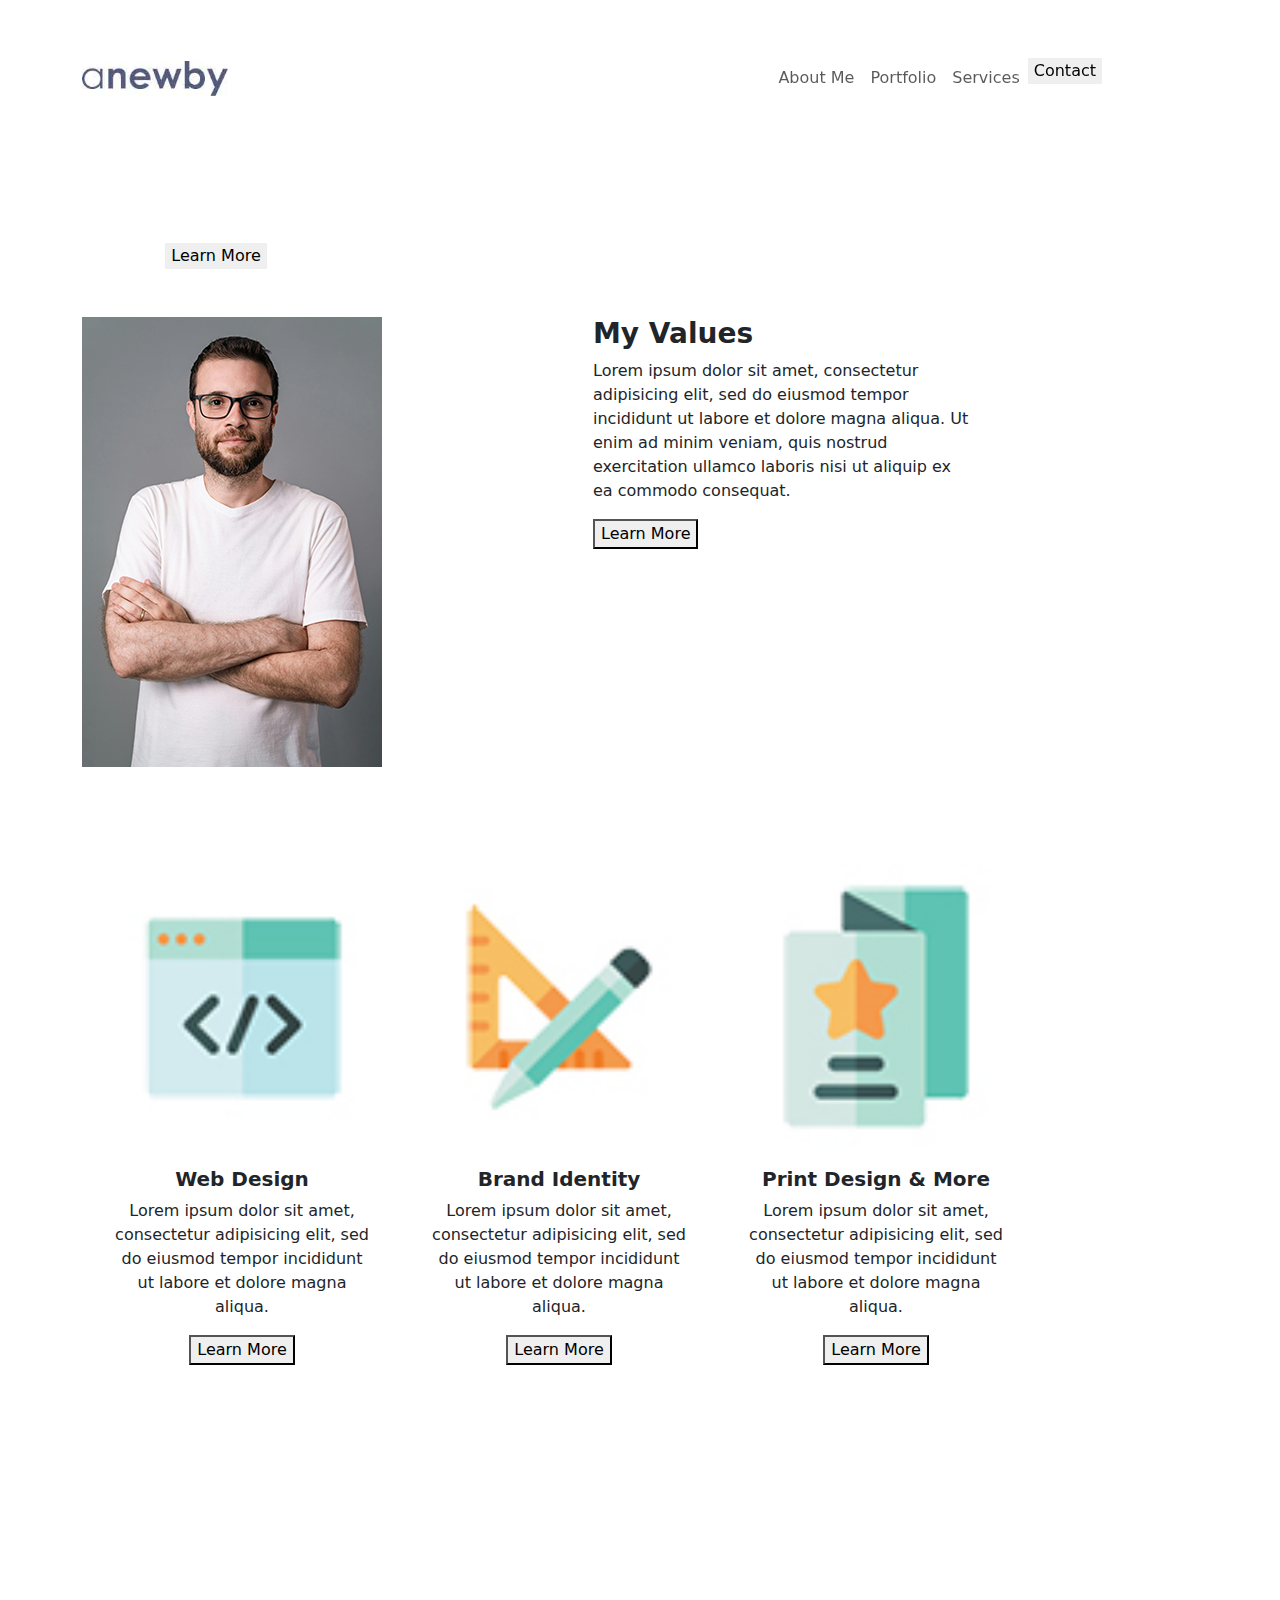
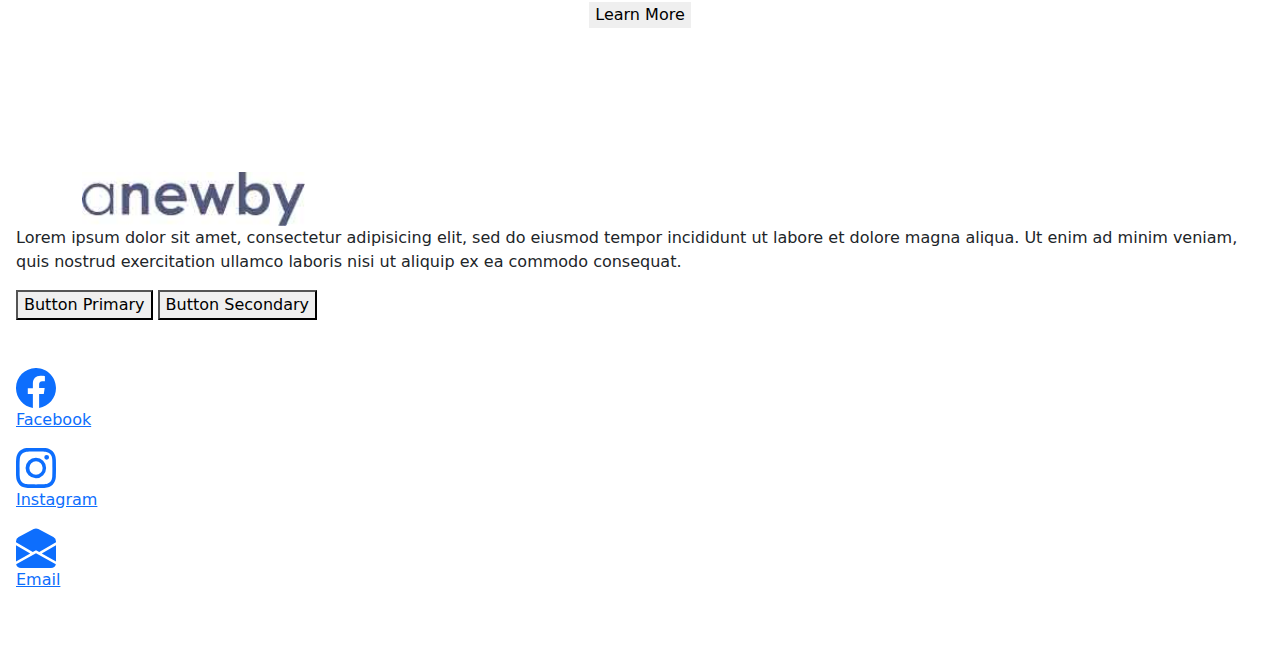
==== about.html @ a5a60855 "added stuff" ====
<!DOCTYPE html>
<html lang="en">

<head>
  <meta charset="UTF-8">
  <meta name="viewport" content="width=device-width, initial-scale=1.0">
  <title>About Me</title>


  <link rel="stylesheet" href="css/aboutme.css">
  <link href="https://cdn.jsdelivr.net/npm/bootstrap@5.3.3/dist/css/bootstrap.min.css" rel="stylesheet"
    integrity="sha384-QWTKZyjpPEjISv5WaRU9OFeRpok6YctnYmDr5pNlyT2bRjXh0JMhjY6hW+ALEwIH" crossorigin="anonymous">



  <link rel="preconnect" href="https://fonts.googleapis.com">
  <link rel="preconnect" href="https://fonts.gstatic.com" crossorigin>
  <link
    href="https://fonts.googleapis.com/css2?family=Nunito:ital,wght@0,200..1000;1,200..1000&family=Open+Sans:ital,wght@0,300..800;1,300..800&display=swap"
    rel="stylesheet">
</head>

<body>
  <div class="sticky-top">
    <header class="py-5">
      <nav class="navbar navbar-expand-lg bg-body-white">
        <div class="container">
          <a class="navbar-brand" href="index.html"><img src="images/logo-on-white.jpg" alt="logo" width="70%"></a>

          <button class="navbar-toggler" type="button" data-bs-toggle="collapse" data-bs-target="#navbarNavAltMarkup"
            aria-controls="navbarNavAltMarkup" aria-expanded="false" aria-label="Toggle navigation">
            <span class="navbar-toggler-icon"></span>
          </button>
          <div class="collapse navbar-collapse px-5" id="navbarNavAltMarkup">
            <div class="navbar-nav px-5 ms-auto">
              <a class="nav-link" href="about.html">About Me</a>
              <a class="nav-link" href="#">Portfolio</a>
              <a class="nav-link" href="services.html">Services</a>
              <a href="contact.html">
                <button class="btn-contact border border-0" href="contact.html">Contact</button></a>
            </div>
          </div>
        </div>
      </nav>
    </header>
  </div>


  <section id="hero">

    <div class="container">
      <div class="d-flex justify-content-center align-items-center">
        <div class="text-white">
          <h2 class="fw-bolder">About Me</h2>
          <p>Lorem ipsum dolor sit amet, consectetur adipisicing elit, sed do eiusmod tempor incididunt ut labore et
            dolore magna.</p>
          <button class="btn-white border border-0">Learn More </button>
        </div>
      </div>
    </div>

  </section>

  <section class="container py-5">
    <div class="row">

      <div class="col-md-5">
        <img src="images/dude.jpg" alt="aboutmedude">
      </div>

      <div class="col-md-5 px-5">
        <h3 class="fw-bolder">My Values</h3>
        <p>Lorem ipsum dolor sit amet, consectetur adipisicing elit, sed do eiusmod tempor incididunt ut labore et
          dolore magna aliqua. Ut enim ad minim veniam, quis nostrud exercitation ullamco laboris nisi ut aliquip ex ea
          commodo consequat.</p>
        <button class=" btn-grey ">Learn More</button>

      </div>
    </div>
  </section>

  <section class="bg-body-grey">
    <div class="container justify-content-center align-items-center">
      <div class="row text-center">

        <div class="col-md-3 mx-3 py-5">
          <div class="card border border-0" style="width: 18rem;">
            <img src="images/icons-1.jpg" class="card-img-top imgresize mx-auto" alt="icon for web design">
            <div class="card-body">
              <h5 class="card-title fw-bold">Web Design</h5>
              <p class="card-text">Lorem ipsum dolor sit amet, consectetur adipisicing elit, sed do eiusmod tempor
                incididunt ut labore et dolore magna aliqua.</p>
              <button class="btn-green">Learn More</button>
            </div>
          </div>
        </div>



        <div class="col col-md-3 mx-3 py-5">
          <div class="card border border-0" style="width: 18rem;">
            <img src="images/icons-2.jpg" class="card-img-top imgresize mx-auto" alt="icon for Brand Identity">
            <div class="card-body">
              <h5 class="card-title fw-bold">Brand Identity</h5>
              <p class="card-text">Lorem ipsum dolor sit amet, consectetur adipisicing elit, sed do eiusmod tempor
                incididunt ut labore et dolore magna aliqua.</p>
              <button class="btn-green">Learn More</button>
            </div>
          </div>
        </div>

        <div class="col col-md-3 mx-3 py-5">
          <div class="card border border-0" style="width: 18rem;">
            <img src="images/icons-3.jpg" class="card-img-top imgresize mx-auto" alt="icon for Print Design & More">
            <div class="card-body">
              <h5 class="card-title fw-bold">Print Design & More</h5>
              <p class="card-text">Lorem ipsum dolor sit amet, consectetur adipisicing elit, sed do eiusmod tempor
                incididunt ut labore et dolore magna aliqua.</p>
              <button class="btn-green">Learn More</button>
            </div>
          </div>
        </div>



      </div>
    </div>

    </div>
    </div>
    </div>
  </section>
  <section class="bg-blue text-center py-5 px-5 pt-5 text-white">
    <div class="container">

      <h4 class="fw-bold">
        Get In Touch
      </h4>
      <p>Lorem ipsum dolor sit amet, consectetur adipisicing elit, sed do eiusmod tempor incididunt ut
        labore et dolore
        magna.</p>

      <button class="btn-white border border-0 my-5">Learn More </button>
    </div>

  </section>

  <footer class="py-5 px-3">

    <div class="container">


      <a class="navbar-brand" href="index.html"><img src="images/logo-on-white.jpg" alt="logo" width="20%"></a>
    </div>
    <p>Lorem ipsum dolor sit amet, consectetur adipisicing elit, sed do eiusmod tempor incididunt ut labore et dolore
      magna aliqua. Ut enim ad minim veniam, quis nostrud exercitation ullamco laboris nisi ut aliquip ex ea commodo
      consequat.</p>
    <button class="btn-green">Button Primary</button>
    <button class="btn-secondary">Button Secondary</button>

    </div>

    <div class="pt-5 ">
      <a href="#" class="clr-fb">
        <svg xmlns="http://www.w3.org/2000/svg" width="40" height="40" fill="currentColor" class="bi bi-facebook"
          viewBox="0 0 16 16">
          <path
            d="M16 8.049c0-4.446-3.582-8.05-8-8.05C3.58 0-.002 3.603-.002 8.05c0 4.017 2.926 7.347 6.75 7.951v-5.625h-2.03V8.05H6.75V6.275c0-2.017 1.195-3.131 3.022-3.131.876 0 1.791.157 1.791.157v1.98h-1.009c-.993 0-1.303.621-1.303 1.258v1.51h2.218l-.354 2.326H9.25V16c3.824-.604 6.75-3.934 6.75-7.951" />
        </svg>
        <p>Facebook</p>
      </a>
      <a href="#" class="clr-insta">
        <svg xmlns="http://www.w3.org/2000/svg" width="40" height="40" fill="currentColor" class="bi bi-instagram"
          viewBox="0 0 16 16">
          <path
            d="M8 0C5.829 0 5.556.01 4.703.048 3.85.088 3.269.222 2.76.42a3.9 3.9 0 0 0-1.417.923A3.9 3.9 0 0 0 .42 2.76C.222 3.268.087 3.85.048 4.7.01 5.555 0 5.827 0 8.001c0 2.172.01 2.444.048 3.297.04.852.174 1.433.372 1.942.205.526.478.972.923 1.417.444.445.89.719 1.416.923.51.198 1.09.333 1.942.372C5.555 15.99 5.827 16 8 16s2.444-.01 3.298-.048c.851-.04 1.434-.174 1.943-.372a3.9 3.9 0 0 0 1.416-.923c.445-.445.718-.891.923-1.417.197-.509.332-1.09.372-1.942C15.99 10.445 16 10.173 16 8s-.01-2.445-.048-3.299c-.04-.851-.175-1.433-.372-1.941a3.9 3.9 0 0 0-.923-1.417A3.9 3.9 0 0 0 13.24.42c-.51-.198-1.092-.333-1.943-.372C10.443.01 10.172 0 7.998 0zm-.717 1.442h.718c2.136 0 2.389.007 3.232.046.78.035 1.204.166 1.486.275.373.145.64.319.92.599s.453.546.598.92c.11.281.24.705.275 1.485.039.843.047 1.096.047 3.231s-.008 2.389-.047 3.232c-.035.78-.166 1.203-.275 1.485a2.5 2.5 0 0 1-.599.919c-.28.28-.546.453-.92.598-.28.11-.704.24-1.485.276-.843.038-1.096.047-3.232.047s-2.39-.009-3.233-.047c-.78-.036-1.203-.166-1.485-.276a2.5 2.5 0 0 1-.92-.598 2.5 2.5 0 0 1-.6-.92c-.109-.281-.24-.705-.275-1.485-.038-.843-.046-1.096-.046-3.233s.008-2.388.046-3.231c.036-.78.166-1.204.276-1.486.145-.373.319-.64.599-.92s.546-.453.92-.598c.282-.11.705-.24 1.485-.276.738-.034 1.024-.044 2.515-.045zm4.988 1.328a.96.96 0 1 0 0 1.92.96.96 0 0 0 0-1.92m-4.27 1.122a4.109 4.109 0 1 0 0 8.217 4.109 4.109 0 0 0 0-8.217m0 1.441a2.667 2.667 0 1 1 0 5.334 2.667 2.667 0 0 1 0-5.334" />
        </svg>

        <p>Instagram</p>
      </a>
      <a href="#" class="clr-email">
        <svg xmlns="http://www.w3.org/2000/svg" width="40" height="40" fill="currentColor"
          class="bi bi-envelope-open-fill" viewBox="0 0 16 16">
          <path
            d="M8.941.435a2 2 0 0 0-1.882 0l-6 3.2A2 2 0 0 0 0 5.4v.314l6.709 3.932L8 8.928l1.291.718L16 5.714V5.4a2 2 0 0 0-1.059-1.765zM16 6.873l-5.693 3.337L16 13.372v-6.5Zm-.059 7.611L8 10.072.059 14.484A2 2 0 0 0 2 16h12a2 2 0 0 0 1.941-1.516M0 13.373l5.693-3.163L0 6.873z" />
        </svg>
        <p>Email</p>
      </a>
    </div>

  </footer>





  <script src="https://cdn.jsdelivr.net/npm/@popperjs/core@2.11.8/dist/umd/popper.min.js"
    integrity="sha384-I7E8VVD/ismYTF4hNIPjVp/Zjvgyol6VFvRkX/vR+Vc4jQkC+hVqc2pM8ODewa9r"
    crossorigin="anonymous"></script>
  <script src="https://cdn.jsdelivr.net/npm/bootstrap@5.3.3/dist/js/bootstrap.min.js"
    integrity="sha384-0pUGZvbkm6XF6gxjEnlmuGrJXVbNuzT9qBBavbLwCsOGabYfZo0T0to5eqruptLy"
    crossorigin="anonymous"></script>
</body>

</html>
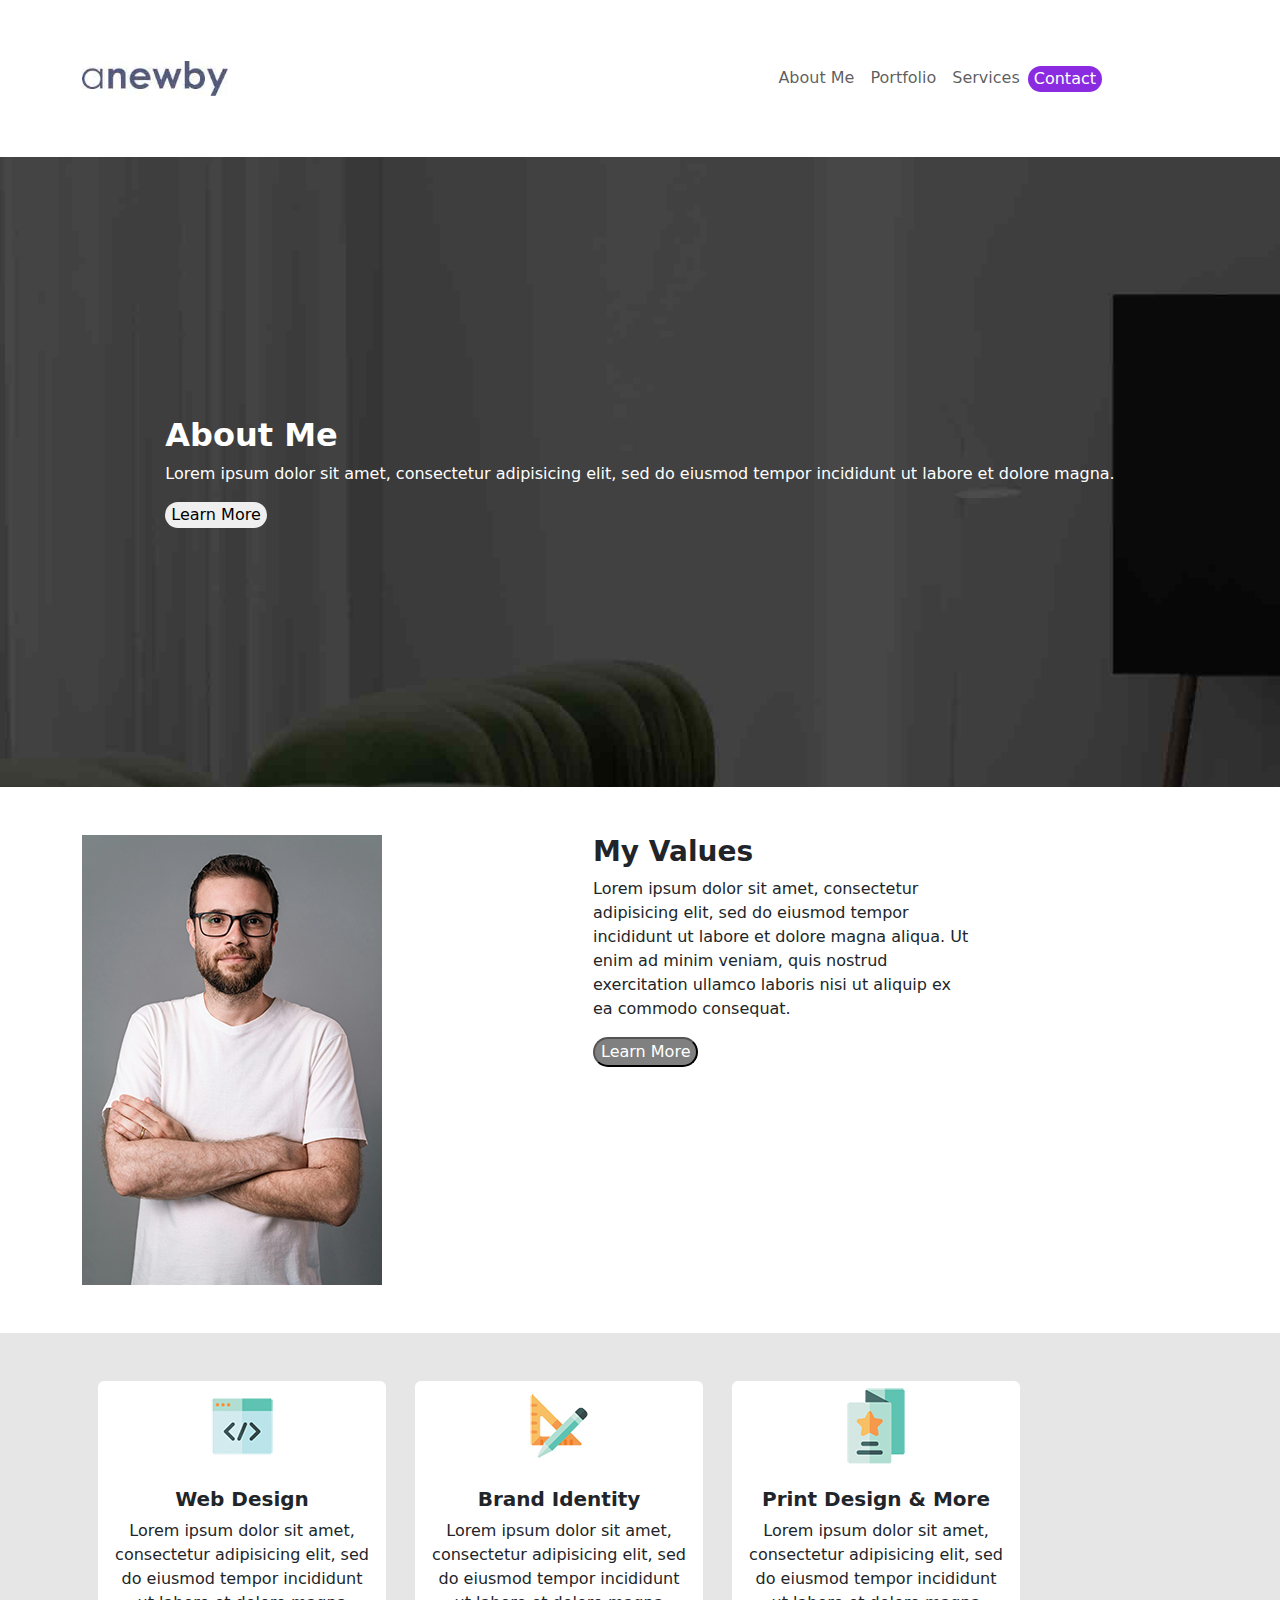
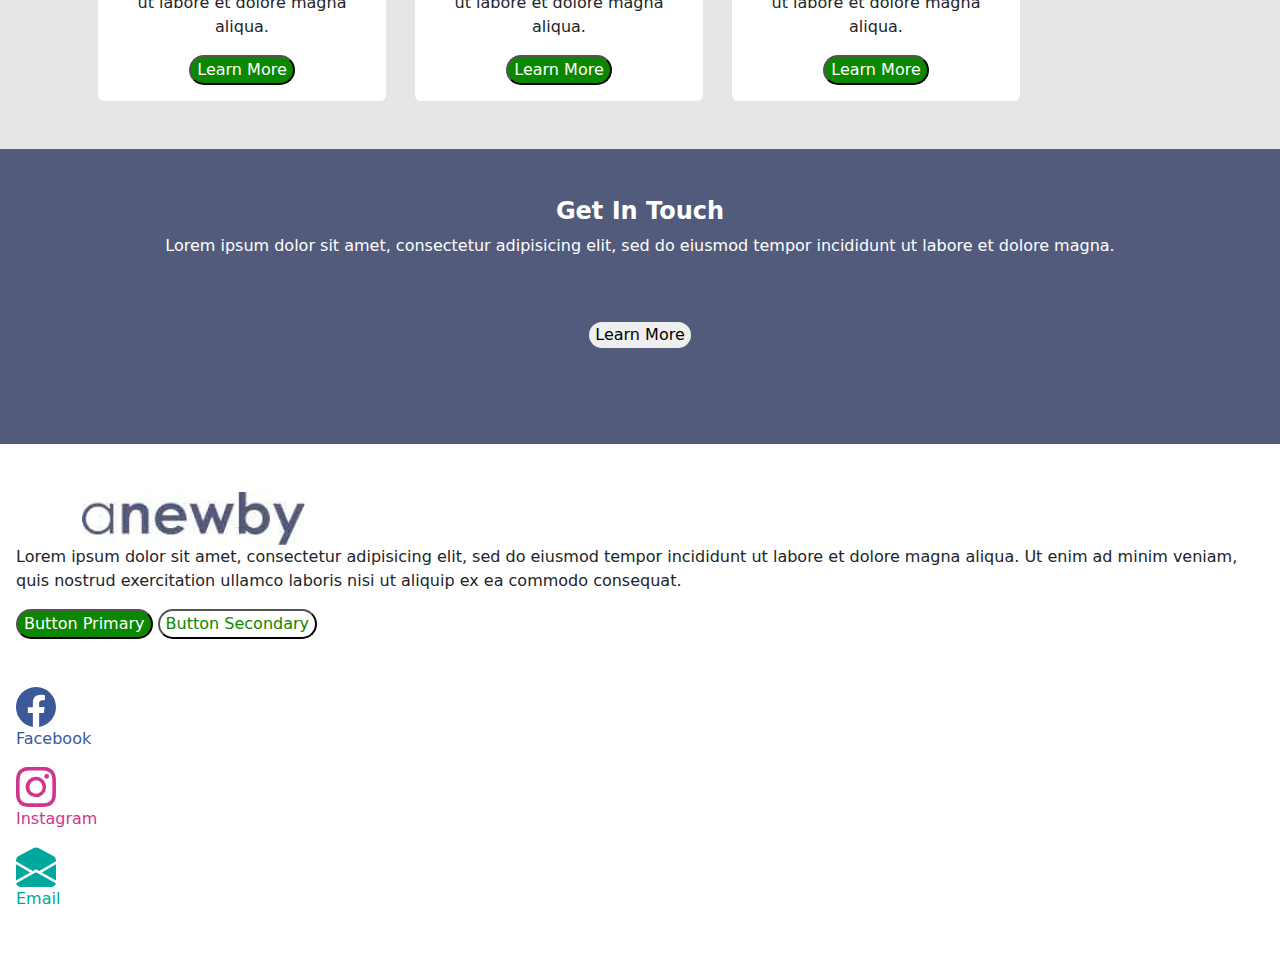
==== commit b44344c3: "noticed it was 3 pages not 4" ====
--- a/about.html
+++ b/about.html
@@ -37,7 +37,7 @@
               <a class="nav-link" href="#">Portfolio</a>
               <a class="nav-link" href="services.html">Services</a>
               <a href="contact.html">
-                <button class="btn-contact border border-0" href="contact.html">Contact</button></a>
+                <button class="btn-contact border border-0" href="#">Contact</button></a>
             </div>
           </div>
         </div>
--- a/css/aboutme.css
+++ b/css/aboutme.css
@@ -0,0 +1,164 @@
+
+body {
+  font-family: "Nunito", sans-serif;
+}
+
+
+
+#hero {
+  background-image: url(../images/hero-2.jpg);
+  background-position: center center;
+  background-size: cover;
+  background-repeat: no-repeat;
+  background-color: #999;
+}
+
+#hero .d-flex{
+  height: 70vh;
+}
+
+
+
+
+.btn-green {
+  background-color:#0B8800 ;
+  color: #fff;
+  border-radius:20px ;
+}
+
+.btn-green:hover {
+  background-color:#5EC2B2;
+  color: #fff;
+  border-radius:20px ;
+}
+
+
+.btn-secondary {
+  background-color: #fff;
+  color: #0B8800;
+  border-radius: 20px;
+}
+
+.btn-secondary:hover {
+  background-color: #5EC2B2;
+  color: #fff;
+  border-radius: 20px;
+}
+
+.btn-contact {
+  margin-top: 8px;
+  background-color: blueviolet;
+  color: #fff;
+  border-radius: 20px;
+}
+
+.btn-contact:hover {
+  background-color: #5EC2B2;
+  color: #fff;
+  border-radius: 20px;
+}
+
+.btn-white {
+  border: 0;
+  border-radius: 20px;
+}
+.btn-white:hover {
+  background-color:#408479;
+  color: #fff;
+  border-radius:20px ;
+  
+}
+
+.btn-grey {
+  background-color:grey;
+  color: #fff;
+  border-radius:20px ;
+}
+.btn-grey:hover {
+  background-color:#408479;
+  color: #fff;
+  border-radius:20px ;
+}
+.imgresize {
+
+  max-width: 90px;
+  
+  /* text-align: center; */
+}
+
+.bg-body-grey {
+  background-color:#E6E6E6 ;
+}
+
+.bg-blue {
+  background-color: #535B7C;
+}
+
+header {
+  background-color: #fff;
+}
+
+.btn-green {
+  background-color:#0B8800 ;
+  color: #fff;
+  border-radius:20px ;
+}
+
+.btn-green:hover {
+  background-color:#5EC2B2;
+  color: #fff;
+  border-radius:20px ;
+}
+
+
+.btn-secondary {
+  background-color: #fff;
+  color: #0B8800;
+  border-radius: 20px;
+}
+
+.btn-secondary:hover {
+  background-color: #5EC2B2;
+  color: #fff;
+  border-radius: 20px;
+}
+
+.btn-contact {
+  margin-top: 8px;
+  background-color: blueviolet;
+  color: #fff;
+  border-radius: 20px;
+}
+
+.btn-contact:hover {
+  background-color: #5EC2B2;
+  color: #fff;
+  border-radius: 20px;
+}
+
+.btn-white {
+  border: 0;
+  border-radius: 20px;
+}
+.btn-white:hover {
+  background-color:#408479;
+  color: #fff;
+  border-radius:20px ;
+  
+}
+
+footer a {
+  text-decoration: none;
+}
+
+.clr-fb {
+  color: #3B5998;
+}
+
+.clr-insta {
+  color: #D0358E;
+}
+
+.clr-email {
+  color: #00A79D;
+}